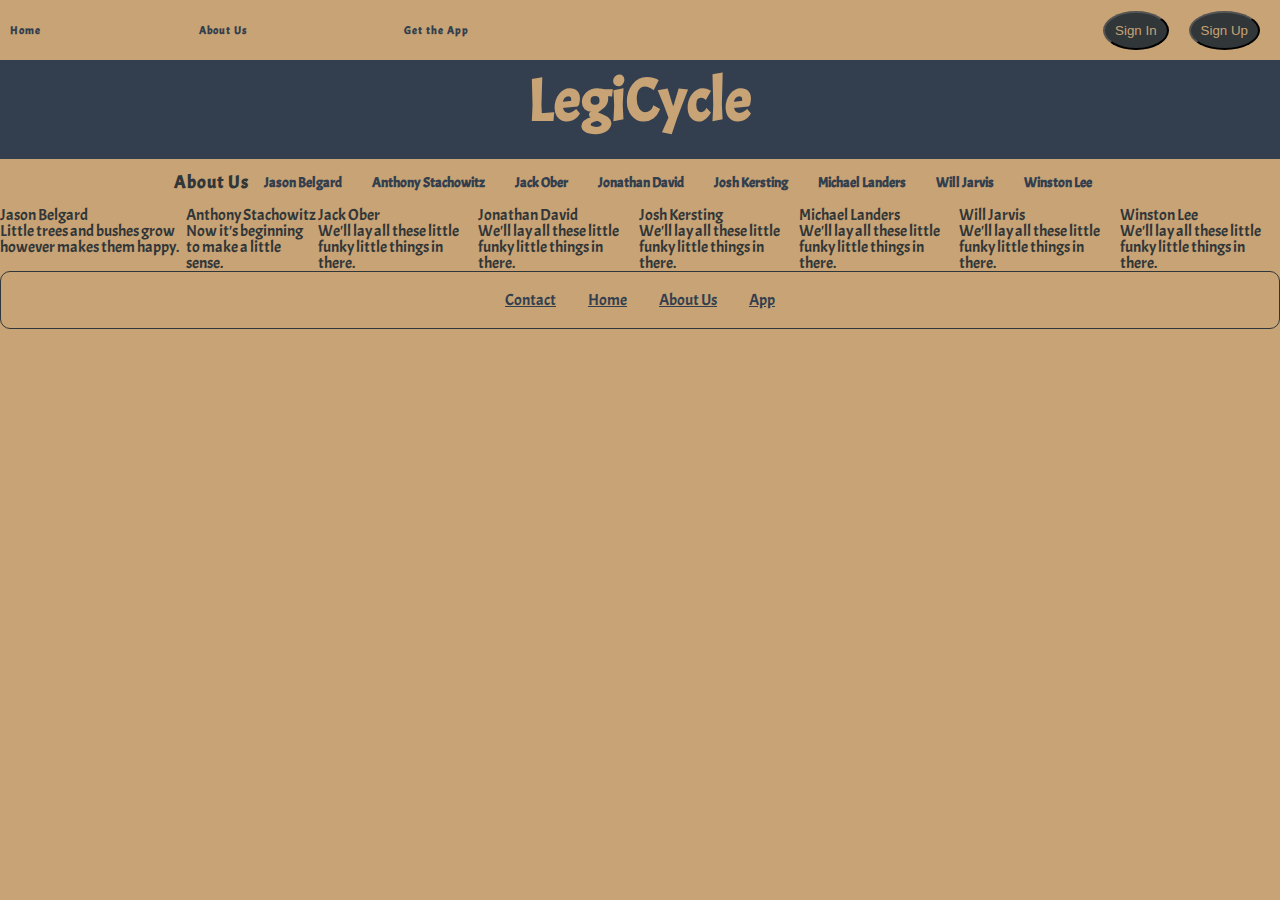
==== about.html @ a4f57c70 "Committ 3" ====
<!doctype html>

<html lang="en">
<head>
  <meta charset="utf-8">

  <title>LegiCycle</title>

  <link rel="stylesheet" href="css/index.css">
  <script src="https://code.jquery.com/jquery-3.3.1.min.js" integrity="sha256-FgpCb/KJQlLNfOu91ta32o/NMZxltwRo8QtmkMRdAu8="
  crossorigin="anonymous"></script>
  <script src="js/abouttabs.js" async></script>
  <script src="js/carousel.js" async></script>
  <link href="https://fonts.googleapis.com/css?family=Acme&display=swap" rel="stylesheet"> 
  <!--[if lt IE 9]>
    <script src="https://cdnjs.cloudflare.com/ajax/libs/html5shiv/3.7.3/html5shiv.js"></script>
  <![endif]-->
</head>
<body>
  <!--Top Bar-->
  <div class='top-bar'>
    <div class='container'>
      <div class='container-left'>
        <span>Home</span><span>About Us</span><span>Get the App</span>
      </div>
      <div class='container-right'>
        <button class='sign-in'>Sign In</button><button class='sign-up'>Sign Up</button>
      </div>
    </div>
  </div>
  <!--Header-->
  <div class='header'>
    <h1>LegiCycle</h1>
  </div>
  <!--Tabs Component-->
  <div class='about-tabs'>
    <div class='about-people'>
      <span class='about-title'>About Us</span>
      <br />
      <div data-tab='person1' class='about-tab'>Jason Belgard</div>
      <div data-tab='person2' class='about-tab'>Anthony Stachowitz</div>
      <div data-tab='person3' class='about-tab'>Jack Ober</div>
      <div data-tab='person4' class='about-tab'>Jonathan David</div>
      <div data-tab='person5' class='about-tab'>Josh Kersting</div>
      <div data-tab='person6' class='about-tab'>Michael Landers</div>
      <div data-tab='person7' class='about-tab'>Will Jarvis</div>
      <div data-tab='person8' class='about-tab'>Winston Lee</div>
    </div>
  </div>
  <!--Cards Component-->
  <div class='about-cards-container'>
    <!--Card Components-->
    <div class='about-card' data-tab='person1'>
      <div class='about-headline'>Jason Belgard</div>
      <div class='about-content'>Little trees and bushes grow however makes them happy.</div>
    </div>
    <div class='about-card' data-tab='person2'>
      <div class='about-headline'>Anthony Stachowitz</div>
      <div class='about-content'>Now it's beginning to make a little sense.</div>
    </div>
    <div class='about-card' data-tab='person3'>
      <div class='about-headline'>Jack Ober</div>
      <div class='about-content'>We'll lay all these little funky little things in there.</div>
    </div>
    <div class='about-card' data-tab='person4'>
        <div class='about-headline'>Jonathan David</div>
        <div class='about-content'>We'll lay all these little funky little things in there.</div>
    </div>
    <div class='about-card' data-tab='person5'>
        <div class='about-headline'>Josh Kersting</div>
        <div class='about-content'>We'll lay all these little funky little things in there.</div>
    </div>
    <div class='about-card' data-tab='person6'>
        <div class='about-headline'>Michael Landers</div>
        <div class='about-content'>We'll lay all these little funky little things in there.</div>
    </div>
    <div class='about-card' data-tab='person7'>
        <div class='about-headline'>Will Jarvis</div>
        <div class='about-content'>We'll lay all these little funky little things in there.</div>
    </div>
    <div class='about-card' data-tab='person8'>
        <div class='about-headline'>Winston Lee</div>
        <div class='about-content'>We'll lay all these little funky little things in there.</div>
    </div>
  </div>
  <div class='footer'>
    <footer>
      <a href='#'>Contact</a>
      <a href='#'>Home</a>
      <a href='#'>About Us</a>
      <a href='#'>App</a>
    </footer>
  </div>
</body>
</html>
---- css/index.css ----
.width-100 {
  width: 100%;
}
.border-bottom-gold {
  border-bottom: 1px solid #C8A375;
}
.top-bar {
  width: 100%;
  display: flex;
  justify-content: center;
  align-items: none;
  flex-direction: row;
  position: fixed;
  height: 60px;
  background-color: #C8A375;
}
.top-bar .container {
  width: 100%;
  display: flex;
  justify-content: non;
  align-items: none;
  flex-direction: row;
  color: #333F4E;
  letter-spacing: 1px;
  padding: 0 10px;
}
@media (min-width: 1280px) {
  .top-bar .container {
    width: 1280px;
  }
}
.top-bar .container .container-left {
  display: flex;
  justify-content: none;
  align-items: center;
  flex-direction: row;
  flex: 1;
  font-size: 11px;
}
.top-bar .container .container-left span {
  cursor: pointer;
  margin-right: 25%;
  font-weight: bold;
}
.top-bar .container .container-left span:hover {
  color: #FFFFFF;
}
.top-bar .container .container-right {
  display: flex;
  justify-content: flex-end;
  align-items: center;
  flex-direction: row;
  flex: 1;
  font-size: 11px;
  font-weight: bold;
}
.top-bar .container .container-right span {
  cursor: pointer;
}
.top-bar .container .container-right button {
  border-radius: 50%;
  padding: 10px;
  margin: 10px;
  background-color: #313638;
  color: #C8A375;
}
.top-bar .container .container-right button:hover {
  background-color: #A0E9F5;
  color: #333F4E;
}
.header {
  display: flex;
  justify-content: center;
  align-items: none;
  flex-direction: row;
  border-bottom: 1px solid #C8A375;
  background-color: #333F4E;
  height: 160px;
  margin-top: 0px;
  padding-top: 70px;
}
@media (min-width: 1280px) {
  .header {
    width: 100%;
  }
}
.header h1 {
  font-size: 60px;
  font-family: Acme, serif;
  font-weight: bold;
  flex: 8;
  text-align: center;
  color: #C8A375;
}
.header span {
  align-self: flex-end;
  font-size: 11px;
  font-weight: bold;
  letter-spacing: 1px;
}
.tabs {
  border-bottom: 1px solid #C8A375;
  display: flex;
  justify-content: center;
  align-items: center;
  flex-direction: row;
  width: 100%;
  height: 47px;
  background-color: #C8A375;
}
@media (min-width: 1280px) {
  .tabs {
    width: 100%;
  }
}
.tabs .options {
  display: flex;
  justify-content: none;
  align-items: center;
  flex-direction: row;
}
.tabs .options .title {
  font-size: 16px;
  letter-spacing: 1px;
  font-weight: bold;
}
.tabs .options .tab {
  display: flex;
  justify-content: space-evenly;
  align-items: center;
  flex-direction: row;
  color: #C8A375;
  background-color: #333F4E;
  margin: 0 5px;
  padding: 2px 10px;
  font-size: 12px;
  cursor: pointer;
  font-weight: bold;
}
.tabs .options .tab:hover {
  text-decoration: underline;
}
.tabs .options .active-tab {
  background-color: #C8A375;
  color: #313638;
  border: 2px solid black;
}
.about-tabs {
  border-bottom: 1px solid #C8A375;
  display: flex;
  justify-content: center;
  align-items: center;
  flex-direction: row;
  width: 100%;
  height: 47px;
  background-color: #C8A375;
}
@media (min-width: 1280px) {
  .about-tabs {
    width: 100%;
  }
}
.about-tabs .about-people {
  display: flex;
  justify-content: none;
  align-items: center;
  flex-direction: row;
}
.about-tabs .about-people .about-title {
  font-size: 18px;
  letter-spacing: 1px;
  font-weight: bold;
}
.about-tabs .about-people .about-tab {
  display: flex;
  justify-content: space-evenly;
  align-items: center;
  flex-direction: row;
  color: #333F4E;
  background-color: #C8A375;
  margin: 0 5px;
  padding: 2px 10px;
  font-size: 14px;
  cursor: pointer;
  font-weight: bold;
}
.about-tabs .about-people .about-tab:hover {
  text-decoration: underline;
}
.about-tabs .about-people .active-tab {
  background-color: #333F4E;
  color: #FFFFFF;
  border: 2px solid black;
}
.cards-container {
  display: flex;
  justify-content: space-evenly;
  align-items: none;
  flex-direction: row;
  width: 100%;
  margin-top: 16px;
  flex-wrap: wrap;
}
@media (min-width: 1200px) {
  .cards-container {
    width: 100%;
  }
}
.cards-container .card {
  border-bottom: 1px solid #C8A375;
  display: flex;
  justify-content: space-between;
  align-items: none;
  flex-direction: column;
  background-color: #333F4E;
  color: #C8A375;
  width: 380px;
  margin-bottom: 16px;
  padding: 24px;
}
.cards-container .card .headline {
  font-size: 25px;
  font-family: Acme, serif;
}
.cards-container .card .content {
  padding-left: 10px;
  font-size: 12px;
  letter-spacing: 1px;
  font-weight: bold;
}
.about-cards-container {
  display: flex;
  justify-content: space-evenly;
  align-items: none;
  flex-direction: row;
}
.carousel {
  width: 100%;
  display: flex;
  justify-content: center;
  align-items: center;
  flex-direction: row;
  height: 500px;
  position: relative;
  overflow: hidden;
  margin-top: 16px;
}
@media (min-width: 1200px) {
  .carousel {
    width: 100%;
  }
}
.carousel .left-button,
.carousel .right-button {
  display: flex;
  justify-content: center;
  align-items: none;
  flex-direction: row;
  color: #C8A375;
  background-color: #333F4E;
  font-size: 40px;
  border-radius: 50%;
  position: absolute;
  width: 50px;
  height: 50px;
  cursor: pointer;
}
.carousel .left-button:hover,
.carousel .right-button:hover {
  color: #333F4E;
  background-color: #C8A375;
  border: 2px solid #FFFFFF;
}
.carousel .left-button {
  top: 50%;
  left: 25px;
  transform: translate(0, -50%);
}
.carousel .right-button {
  top: 50%;
  right: 25px;
  transform: translate(0, -50%);
}
.carousel img {
  width: 100%;
  display: none;
}
.footer {
  color: #333F4E;
  background-color: #C8A375;
  padding: 20px 0;
  border: 1px solid #313638;
  border-radius: 10px;
  display: flex;
  justify-content: center;
  align-items: center;
}
.footer a {
  color: #333F4E;
  padding: 15px;
}
/* http://meyerweb.com/eric/tools/css/reset/ 
   v2.0 | 20110126
   License: none (public domain)
*/
html,
body,
div,
span,
applet,
object,
iframe,
h1,
h2,
h3,
h4,
h5,
h6,
p,
blockquote,
pre,
a,
abbr,
acronym,
address,
big,
cite,
code,
del,
dfn,
em,
img,
ins,
kbd,
q,
s,
samp,
small,
strike,
strong,
sub,
sup,
tt,
var,
b,
u,
i,
center,
dl,
dt,
dd,
ol,
ul,
li,
fieldset,
form,
label,
legend,
table,
caption,
tbody,
tfoot,
thead,
tr,
th,
td,
article,
aside,
canvas,
details,
embed,
figure,
figcaption,
footer,
header,
hgroup,
menu,
nav,
output,
ruby,
section,
summary,
time,
mark,
audio,
video {
  margin: 0;
  padding: 0;
  border: 0;
  font-size: 100%;
  font: inherit;
  vertical-align: baseline;
}
/* HTML5 display-role reset for older browsers */
article,
aside,
details,
figcaption,
figure,
footer,
header,
hgroup,
menu,
nav,
section {
  display: block;
}
body {
  line-height: 1;
}
ol,
ul {
  list-style: none;
}
blockquote,
q {
  quotes: none;
}
blockquote:before,
blockquote:after,
q:before,
q:after {
  content: '';
  content: none;
}
table {
  border-collapse: collapse;
  border-spacing: 0;
}
/* Set every element's box-sizing to border-box */
* {
  box-sizing: border-box;
}
html,
body {
  height: 100%;
  margin: 0;
  padding: 0;
}
body {
  flex: center, column;
  background-color: #C8A375;
  color: #313638;
  font-family: 'Acme', sans-serif;
}
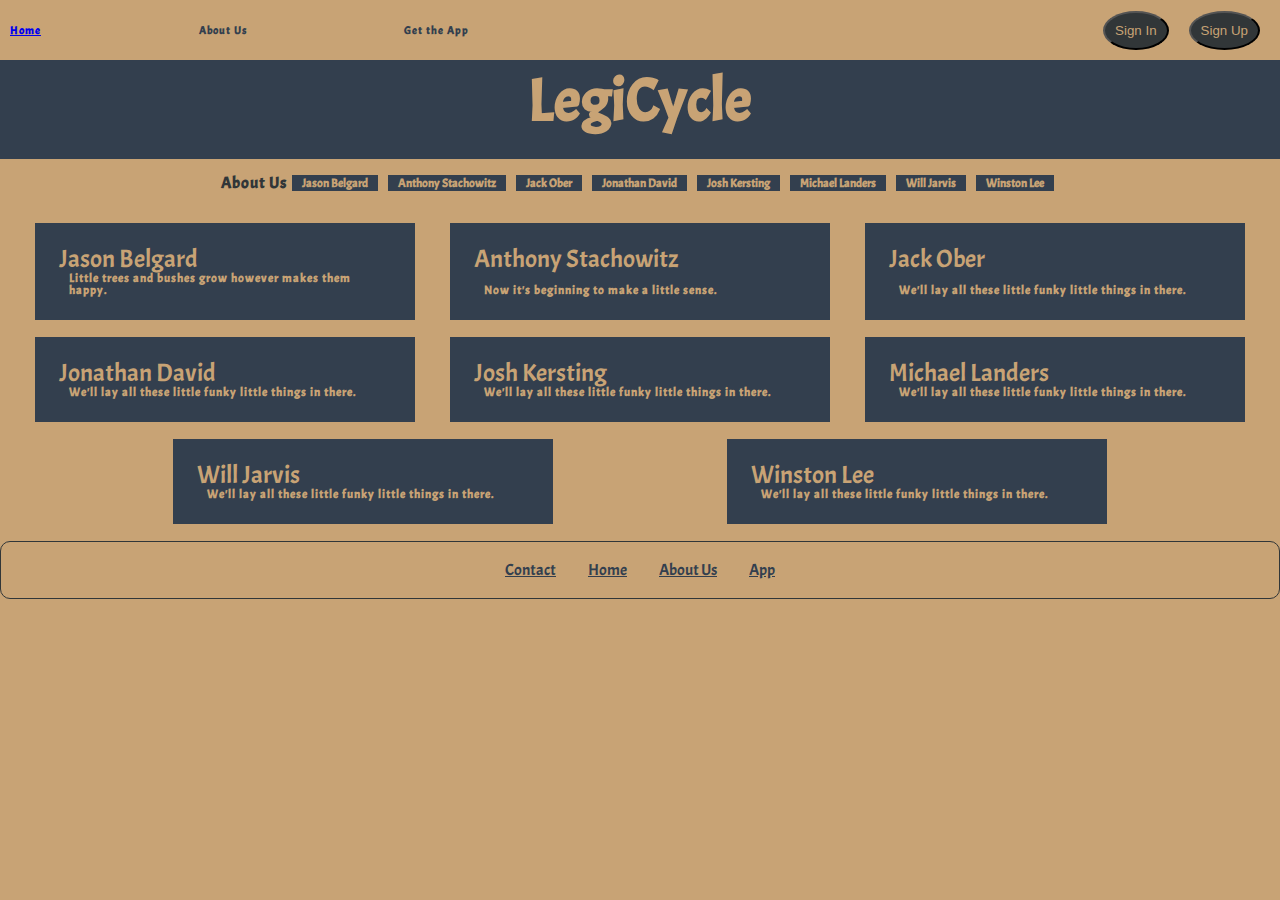
==== commit 83e87506: "commit pre ipsum" ====
--- a/about.html
+++ b/about.html
@@ -9,8 +9,7 @@
   <link rel="stylesheet" href="css/index.css">
   <script src="https://code.jquery.com/jquery-3.3.1.min.js" integrity="sha256-FgpCb/KJQlLNfOu91ta32o/NMZxltwRo8QtmkMRdAu8="
   crossorigin="anonymous"></script>
-  <script src="js/abouttabs.js" async></script>
-  <script src="js/carousel.js" async></script>
+  <script src="js/tabs.js" async></script>
   <link href="https://fonts.googleapis.com/css?family=Acme&display=swap" rel="stylesheet"> 
   <!--[if lt IE 9]>
     <script src="https://cdnjs.cloudflare.com/ajax/libs/html5shiv/3.7.3/html5shiv.js"></script>
@@ -21,7 +20,7 @@
   <div class='top-bar'>
     <div class='container'>
       <div class='container-left'>
-        <span>Home</span><span>About Us</span><span>Get the App</span>
+        <span><a href='index.html'>Home</a></span><span>About Us</span><span>Get the App</span>
       </div>
       <div class='container-right'>
         <button class='sign-in'>Sign In</button><button class='sign-up'>Sign Up</button>
@@ -33,54 +32,54 @@
     <h1>LegiCycle</h1>
   </div>
   <!--Tabs Component-->
-  <div class='about-tabs'>
-    <div class='about-people'>
-      <span class='about-title'>About Us</span>
+  <div class='tabs'>
+    <div class='options'>
+      <span class='title'>About Us</span>
       <br />
-      <div data-tab='person1' class='about-tab'>Jason Belgard</div>
-      <div data-tab='person2' class='about-tab'>Anthony Stachowitz</div>
-      <div data-tab='person3' class='about-tab'>Jack Ober</div>
-      <div data-tab='person4' class='about-tab'>Jonathan David</div>
-      <div data-tab='person5' class='about-tab'>Josh Kersting</div>
-      <div data-tab='person6' class='about-tab'>Michael Landers</div>
-      <div data-tab='person7' class='about-tab'>Will Jarvis</div>
-      <div data-tab='person8' class='about-tab'>Winston Lee</div>
+      <div data-tab='person1' class='tab'>Jason Belgard</div>
+      <div data-tab='person2' class='tab'>Anthony Stachowitz</div>
+      <div data-tab='person3' class='tab'>Jack Ober</div>
+      <div data-tab='person4' class='tab'>Jonathan David</div>
+      <div data-tab='person5' class='tab'>Josh Kersting</div>
+      <div data-tab='person6' class='tab'>Michael Landers</div>
+      <div data-tab='person7' class='tab'>Will Jarvis</div>
+      <div data-tab='person8' class='tab'>Winston Lee</div>
     </div>
   </div>
   <!--Cards Component-->
-  <div class='about-cards-container'>
+  <div class='cards-container'>
     <!--Card Components-->
-    <div class='about-card' data-tab='person1'>
-      <div class='about-headline'>Jason Belgard</div>
-      <div class='about-content'>Little trees and bushes grow however makes them happy.</div>
+    <div class='card' data-tab='person1'>
+      <div class='headline'>Jason Belgard</div>
+      <div class='content'>Little trees and bushes grow however makes them happy.</div>
     </div>
-    <div class='about-card' data-tab='person2'>
-      <div class='about-headline'>Anthony Stachowitz</div>
-      <div class='about-content'>Now it's beginning to make a little sense.</div>
+    <div class='card' data-tab='person2'>
+      <div class='headline'>Anthony Stachowitz</div>
+      <div class='content'>Now it's beginning to make a little sense.</div>
     </div>
-    <div class='about-card' data-tab='person3'>
-      <div class='about-headline'>Jack Ober</div>
-      <div class='about-content'>We'll lay all these little funky little things in there.</div>
+    <div class='card' data-tab='person3'>
+      <div class='headline'>Jack Ober</div>
+      <div class='content'>We'll lay all these little funky little things in there.</div>
     </div>
-    <div class='about-card' data-tab='person4'>
-        <div class='about-headline'>Jonathan David</div>
-        <div class='about-content'>We'll lay all these little funky little things in there.</div>
+    <div class='card' data-tab='person4'>
+        <div class='headline'>Jonathan David</div>
+        <div class='content'>We'll lay all these little funky little things in there.</div>
     </div>
-    <div class='about-card' data-tab='person5'>
-        <div class='about-headline'>Josh Kersting</div>
-        <div class='about-content'>We'll lay all these little funky little things in there.</div>
+    <div class='card' data-tab='person5'>
+        <div class='headline'>Josh Kersting</div>
+        <div class='content'>We'll lay all these little funky little things in there.</div>
     </div>
-    <div class='about-card' data-tab='person6'>
-        <div class='about-headline'>Michael Landers</div>
-        <div class='about-content'>We'll lay all these little funky little things in there.</div>
+    <div class='card' data-tab='person6'>
+        <div class='headline'>Michael Landers</div>
+        <div class='content'>We'll lay all these little funky little things in there.</div>
     </div>
-    <div class='about-card' data-tab='person7'>
-        <div class='about-headline'>Will Jarvis</div>
-        <div class='about-content'>We'll lay all these little funky little things in there.</div>
+    <div class='card' data-tab='person7'>
+        <div class='headline'>Will Jarvis</div>
+        <div class='content'>We'll lay all these little funky little things in there.</div>
     </div>
-    <div class='about-card' data-tab='person8'>
-        <div class='about-headline'>Winston Lee</div>
-        <div class='about-content'>We'll lay all these little funky little things in there.</div>
+    <div class='card' data-tab='person8'>
+        <div class='headline'>Winston Lee</div>
+        <div class='content'>We'll lay all these little funky little things in there.</div>
     </div>
   </div>
   <div class='footer'>
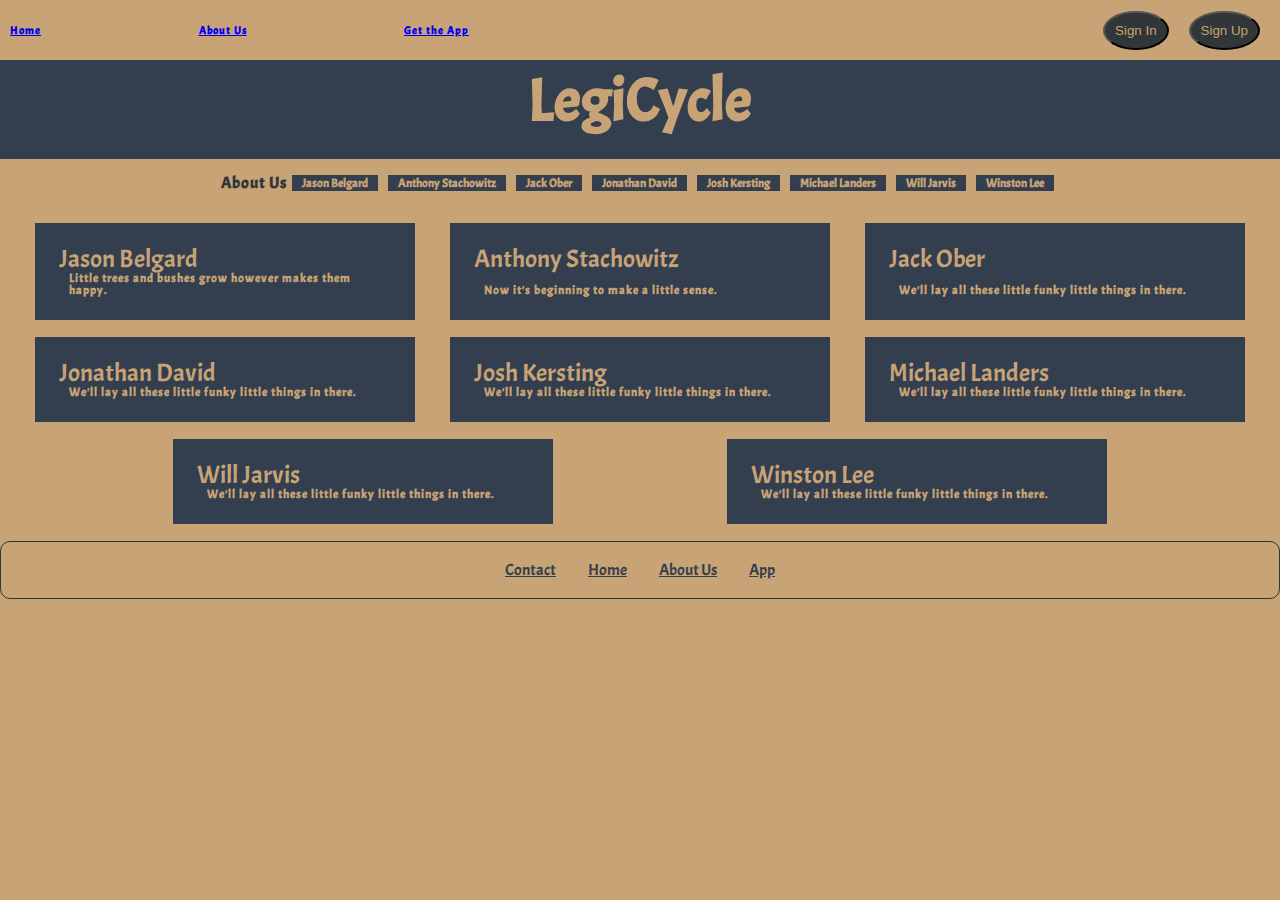
==== commit a720d914: "updating links" ====
--- a/about.html
+++ b/about.html
@@ -20,7 +20,9 @@
   <div class='top-bar'>
     <div class='container'>
       <div class='container-left'>
-        <span><a href='index.html'>Home</a></span><span>About Us</span><span>Get the App</span>
+        <span><a href='index.html'>Home</a></span>
+        <span><a href='about.html'>About Us</a></span>
+        <span><a href = '#'>Get the App</a></span>
       </div>
       <div class='container-right'>
         <button class='sign-in'>Sign In</button><button class='sign-up'>Sign Up</button>
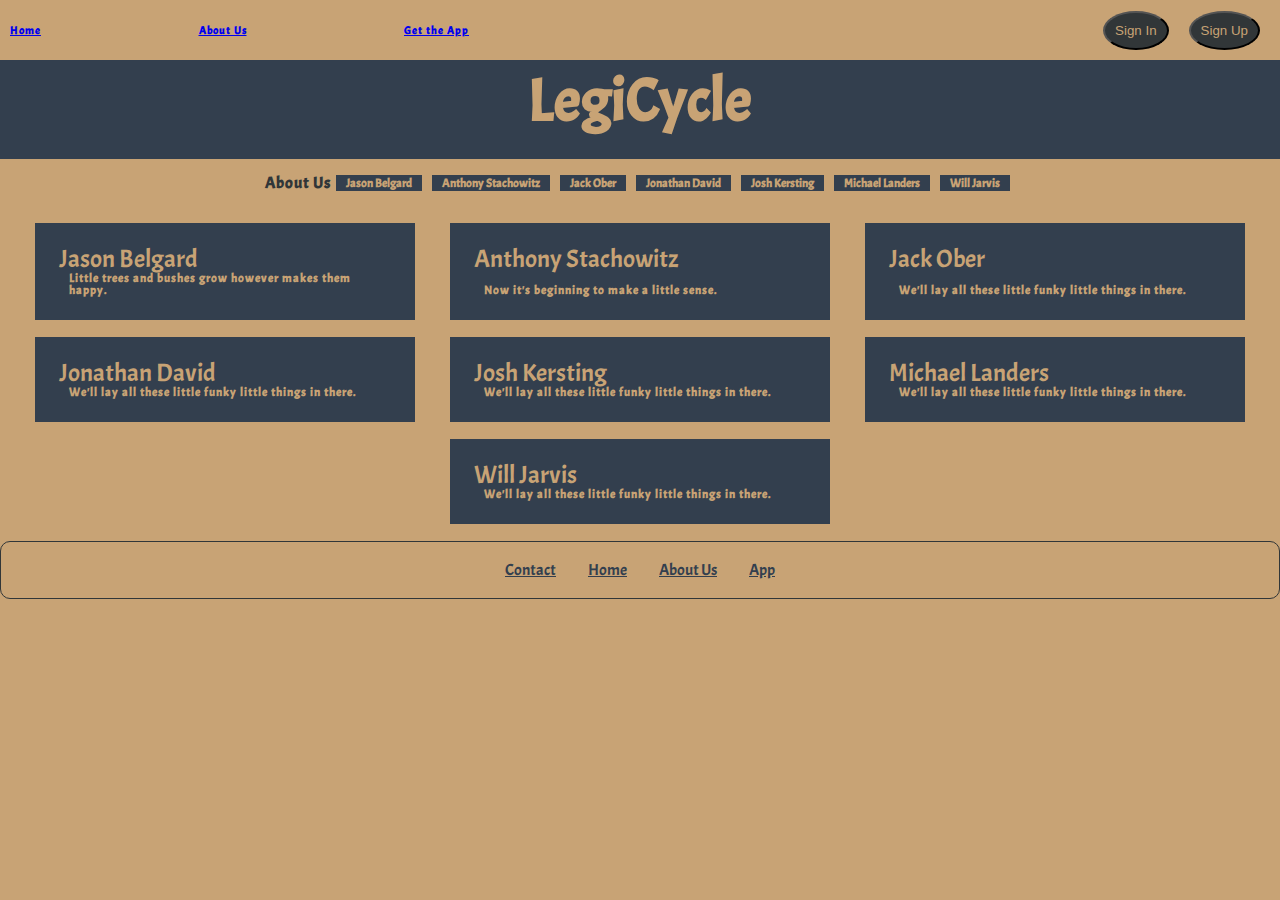
==== commit b1b8d232: "fix" ====
--- a/about.html
+++ b/about.html
@@ -45,7 +45,6 @@
       <div data-tab='person5' class='tab'>Josh Kersting</div>
       <div data-tab='person6' class='tab'>Michael Landers</div>
       <div data-tab='person7' class='tab'>Will Jarvis</div>
-      <div data-tab='person8' class='tab'>Winston Lee</div>
     </div>
   </div>
   <!--Cards Component-->
@@ -79,10 +78,6 @@
         <div class='headline'>Will Jarvis</div>
         <div class='content'>We'll lay all these little funky little things in there.</div>
     </div>
-    <div class='card' data-tab='person8'>
-        <div class='headline'>Winston Lee</div>
-        <div class='content'>We'll lay all these little funky little things in there.</div>
-    </div>
   </div>
   <div class='footer'>
     <footer>
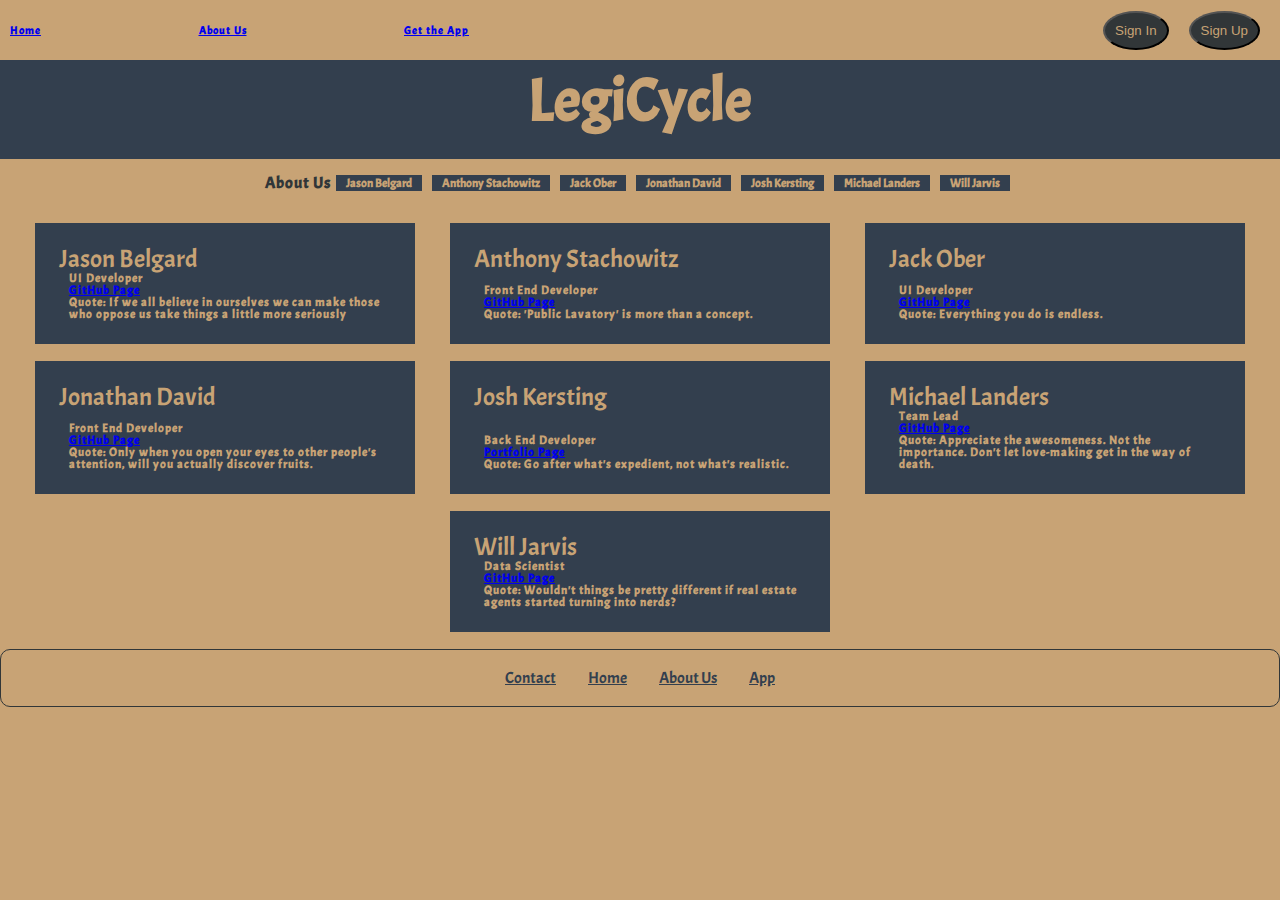
==== commit a059b1f8: "Final committ number 1" ====
--- a/about.html
+++ b/about.html
@@ -22,10 +22,10 @@
       <div class='container-left'>
         <span><a href='index.html'>Home</a></span>
         <span><a href='about.html'>About Us</a></span>
-        <span><a href = '#'>Get the App</a></span>
+        <span><a href = 'https://zombie-legislation.herokuapp.com/home'>Get the App</a></span>
       </div>
       <div class='container-right'>
-        <button class='sign-in'>Sign In</button><button class='sign-up'>Sign Up</button>
+        <button class='sign-in' onclick="location.href='https://zombie-legislation.herokuapp.com/home';" >Sign In</button><button class='sign-up' onclick="location.href='https://zombie-legislation.herokuapp.com/home';">Sign Up</button>
       </div>
     </div>
   </div>
@@ -52,39 +52,67 @@
     <!--Card Components-->
     <div class='card' data-tab='person1'>
       <div class='headline'>Jason Belgard</div>
-      <div class='content'>Little trees and bushes grow however makes them happy.</div>
+      <div class='content'>
+        <p>UI Developer</p>
+        <a href="https://jbelgard.github.io/index.html">GitHub Page</a>
+        <p>Quote: If we all believe in ourselves we can make those who oppose us take things a little more seriously</p>
+      </div>
     </div>
     <div class='card' data-tab='person2'>
       <div class='headline'>Anthony Stachowitz</div>
-      <div class='content'>Now it's beginning to make a little sense.</div>
+      <div class='content'>
+        <p>Front End Developer</p>
+        <a href="https://github.com/stackBlock">GitHub Page</a>
+        <p>Quote: 'Public Lavatory' is more than a concept.</p>
+      </div>
     </div>
     <div class='card' data-tab='person3'>
       <div class='headline'>Jack Ober</div>
-      <div class='content'>We'll lay all these little funky little things in there.</div>
+      <div class='content'>
+        <p>UI Developer</p>
+        <a href="https://github.com/Jackcornellober">GitHub Page</a>
+        <p>Quote: Everything you do is endless.</p>
+      </div>
     </div>
     <div class='card' data-tab='person4'>
         <div class='headline'>Jonathan David</div>
-        <div class='content'>We'll lay all these little funky little things in there.</div>
+        <div class='content'>
+          <p>Front End Developer</p>
+          <a href="https://github.com/13JonathanDavid">GitHub Page</a>
+          <p>Quote: Only when you open your eyes to other people's attention, will you actually discover fruits.</p>
+        </div>
     </div>
     <div class='card' data-tab='person5'>
         <div class='headline'>Josh Kersting</div>
-        <div class='content'>We'll lay all these little funky little things in there.</div>
+        <div class='content'>
+          <p>Back End Developer</p>
+          <a href="https://www.JoshKersting.com">Portfolio Page</a>
+          <p>Quote: Go after what's expedient, not what's realistic.</p>
+        </div>
     </div>
     <div class='card' data-tab='person6'>
         <div class='headline'>Michael Landers</div>
-        <div class='content'>We'll lay all these little funky little things in there.</div>
+        <div class='content'>
+          <p>Team Lead</p>
+          <a href="https://github.com/mlanders">GitHub Page</a>
+          <p>Quote: Appreciate the awesomeness.  Not the importance.  Don't let love-making get in the way of death.</p>
+        </div>
     </div>
     <div class='card' data-tab='person7'>
         <div class='headline'>Will Jarvis</div>
-        <div class='content'>We'll lay all these little funky little things in there.</div>
+        <div class='content'>
+          <p>Data Scientist</p>
+          <a href="https://github.com/wjarvis2">GitHub Page</a>
+          <p>Quote: Wouldn't things be pretty different if real estate agents started turning into nerds?</p>
+        </div>
     </div>
   </div>
   <div class='footer'>
     <footer>
       <a href='#'>Contact</a>
-      <a href='#'>Home</a>
-      <a href='#'>About Us</a>
-      <a href='#'>App</a>
+      <a href='./index.html'>Home</a>
+      <a href='./about.html'>About Us</a>
+      <a href='https://zombie-legislation.herokuapp.com/home'>App</a>
     </footer>
   </div>
 </body>
